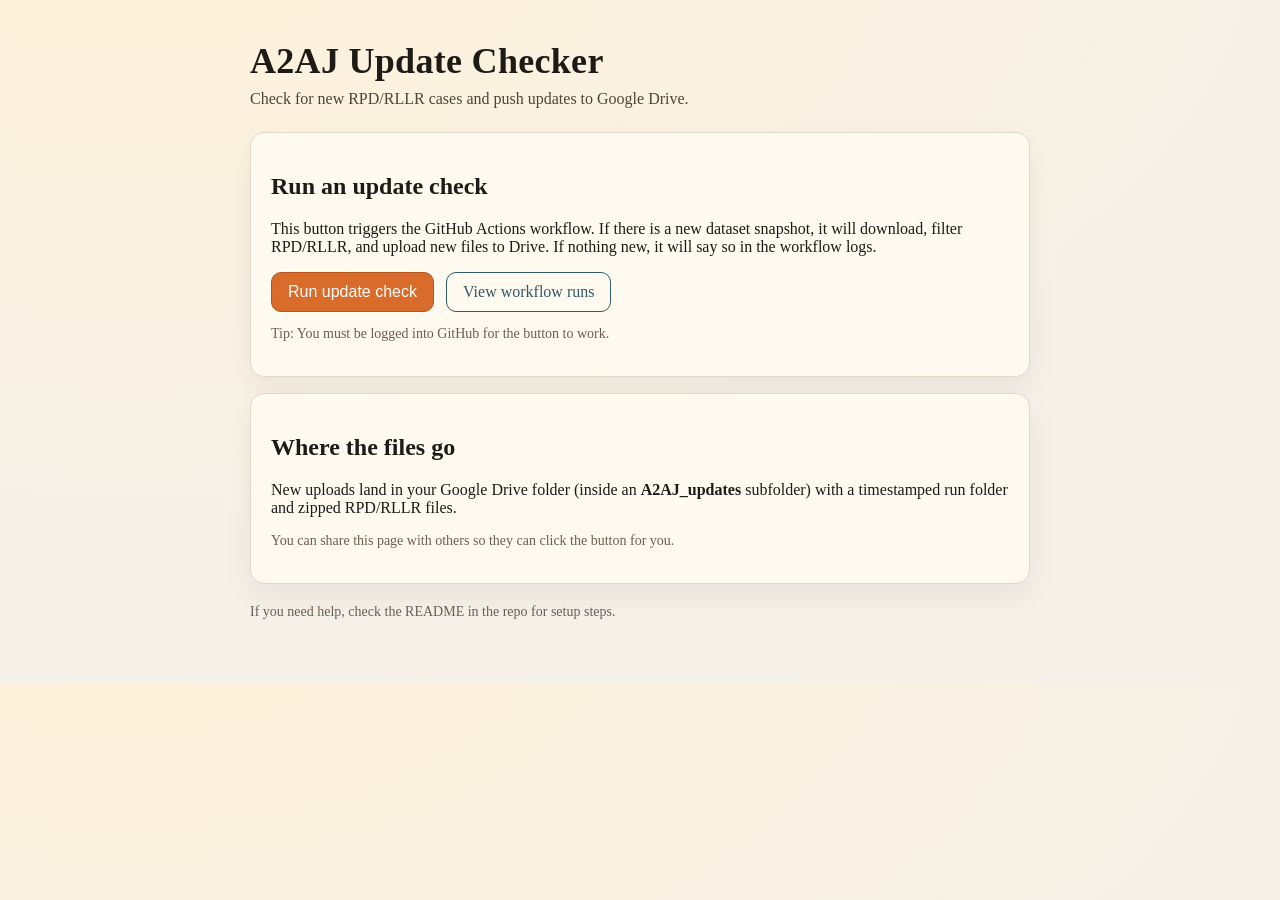
==== docs/index.html @ 6498cf1c "A2AJ updater site + workflow" ====
<!doctype html>
<html lang="en">
<head>
  <meta charset="utf-8" />
  <meta name="viewport" content="width=device-width, initial-scale=1" />
  <title>A2AJ Update Checker</title>
  <link rel="stylesheet" href="styles.css" />
</head>
<body>
  <main class="wrap">
    <header>
      <h1>A2AJ Update Checker</h1>
      <p class="sub">Check for new RPD/RLLR cases and push updates to Google Drive.</p>
    </header>

    <section class="card">
      <h2>Run an update check</h2>
      <p>This button triggers the GitHub Actions workflow. If there is a new dataset snapshot, it will download, filter RPD/RLLR, and upload new files to Drive. If nothing new, it will say so in the workflow logs.</p>
      <div class="actions">
        <button id="runBtn">Run update check</button>
        <a id="runsLink" class="secondary" href="#" target="_blank" rel="noreferrer">View workflow runs</a>
      </div>
      <p class="note">Tip: You must be logged into GitHub for the button to work.</p>
    </section>

    <section class="card">
      <h2>Where the files go</h2>
      <p>New uploads land in your Google Drive folder (inside an <strong>A2AJ_updates</strong> subfolder) with a timestamped run folder and zipped RPD/RLLR files.</p>
      <p class="muted">You can share this page with others so they can click the button for you.</p>
    </section>

    <footer>
      <p class="muted">If you need help, check the README in the repo for setup steps.</p>
    </footer>
  </main>

  <script src="app.js"></script>
</body>
</html>
---- docs/styles.css ----
:root {
  --bg: #f6f1e8;
  --ink: #1e1b16;
  --accent: #d96b2b;
  --accent-2: #315a65;
  --card: #fffaf0;
  --border: #e1d7c8;
}

* { box-sizing: border-box; }

body {
  margin: 0;
  font-family: "IBM Plex Serif", Georgia, "Times New Roman", serif;
  color: var(--ink);
  background: radial-gradient(1200px 600px at 10% -10%, #fff2da, var(--bg));
}

.wrap {
  max-width: 820px;
  margin: 40px auto 64px;
  padding: 0 20px;
}

header h1 {
  margin: 0 0 8px;
  font-size: 36px;
  letter-spacing: 0.3px;
}

.sub {
  margin: 0 0 24px;
  color: #4e4538;
}

.card {
  background: var(--card);
  border: 1px solid var(--border);
  border-radius: 14px;
  padding: 20px;
  margin-bottom: 16px;
  box-shadow: 0 12px 30px rgba(0, 0, 0, 0.06);
}

.actions {
  display: flex;
  gap: 12px;
  flex-wrap: wrap;
  margin-top: 12px;
}

button, .secondary {
  border-radius: 10px;
  border: 1px solid transparent;
  padding: 10px 16px;
  font-size: 16px;
  cursor: pointer;
}

button {
  background: var(--accent);
  color: white;
  border-color: #b45623;
}

button:hover { filter: brightness(0.95); }

.secondary {
  background: transparent;
  color: var(--accent-2);
  border-color: var(--accent-2);
  text-decoration: none;
  display: inline-flex;
  align-items: center;
}

.note, .muted {
  color: #6a5f50;
  font-size: 14px;
}

footer { margin-top: 20px; }
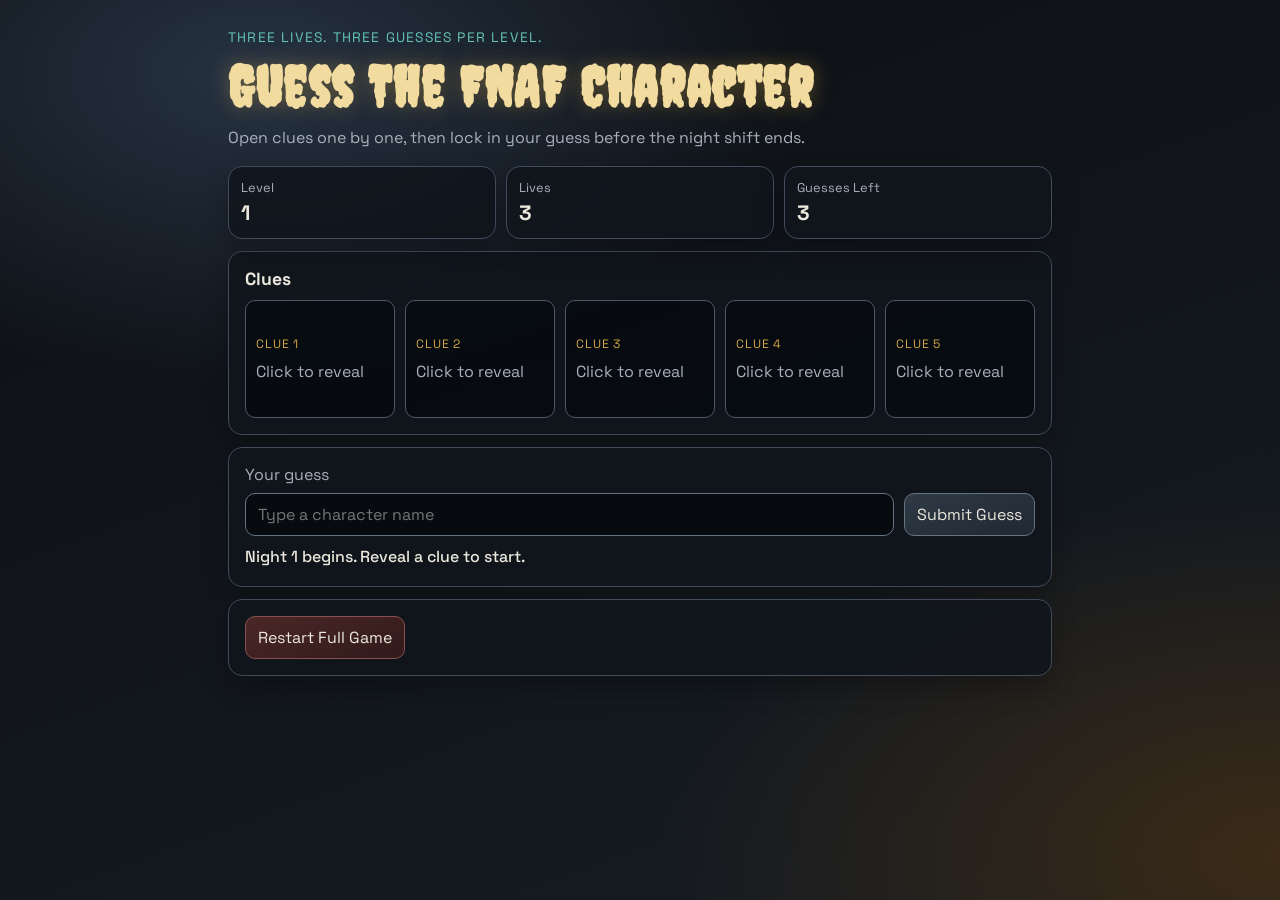
==== commit 08bcc4a0: "Build FNAF guessing game and add Pages deploy workflow" ====
--- a/docs/index.html
+++ b/docs/index.html
@@ -3,35 +3,53 @@
 <head>
   <meta charset="utf-8" />
   <meta name="viewport" content="width=device-width, initial-scale=1" />
-  <title>A2AJ Update Checker</title>
+  <title>FNAF: Guess The Character</title>
+  <link rel="preconnect" href="https://fonts.googleapis.com" />
+  <link rel="preconnect" href="https://fonts.gstatic.com" crossorigin />
+  <link href="https://fonts.googleapis.com/css2?family=Creepster&family=Space+Grotesk:wght@400;500;700&display=swap" rel="stylesheet" />
   <link rel="stylesheet" href="styles.css" />
 </head>
 <body>
-  <main class="wrap">
-    <header>
-      <h1>A2AJ Update Checker</h1>
-      <p class="sub">Check for new RPD/RLLR cases and push updates to Google Drive.</p>
+  <div class="fog"></div>
+  <main class="game-shell">
+    <header class="title-block">
+      <p class="eyebrow">Three lives. Three guesses per level.</p>
+      <h1>Guess The FNAF Character</h1>
+      <p class="subtitle">Open clues one by one, then lock in your guess before the night shift ends.</p>
     </header>
 
-    <section class="card">
-      <h2>Run an update check</h2>
-      <p>This button triggers the GitHub Actions workflow. If there is a new dataset snapshot, it will download, filter RPD/RLLR, and upload new files to Drive. If nothing new, it will say so in the workflow logs.</p>
-      <div class="actions">
-        <button id="runBtn">Run update check</button>
-        <a id="runsLink" class="secondary" href="#" target="_blank" rel="noreferrer">View workflow runs</a>
+    <section class="hud" aria-live="polite">
+      <div class="hud-item">
+        <span class="label">Level</span>
+        <strong id="levelValue">1</strong>
       </div>
-      <p class="note">Tip: You must be logged into GitHub for the button to work.</p>
+      <div class="hud-item">
+        <span class="label">Lives</span>
+        <strong id="livesValue">3</strong>
+      </div>
+      <div class="hud-item">
+        <span class="label">Guesses Left</span>
+        <strong id="guessesValue">3</strong>
+      </div>
     </section>
 
-    <section class="card">
-      <h2>Where the files go</h2>
-      <p>New uploads land in your Google Drive folder (inside an <strong>A2AJ_updates</strong> subfolder) with a timestamped run folder and zipped RPD/RLLR files.</p>
-      <p class="muted">You can share this page with others so they can click the button for you.</p>
+    <section class="panel">
+      <h2>Clues</h2>
+      <div id="clueGrid" class="clue-grid"></div>
     </section>
 
-    <footer>
-      <p class="muted">If you need help, check the README in the repo for setup steps.</p>
-    </footer>
+    <section class="panel controls">
+      <label for="guessInput">Your guess</label>
+      <div class="guess-row">
+        <input id="guessInput" type="text" placeholder="Type a character name" autocomplete="off" />
+        <button id="guessBtn" type="button">Submit Guess</button>
+      </div>
+      <p id="message" class="message">Night 1 begins. Reveal a clue to start.</p>
+    </section>
+
+    <section class="panel actions">
+      <button id="restartBtn" class="secondary" type="button">Restart Full Game</button>
+    </section>
   </main>
 
   <script src="app.js"></script>
--- a/docs/styles.css
+++ b/docs/styles.css
@@ -1,82 +1,239 @@
 :root {
-  --bg: #f6f1e8;
-  --ink: #1e1b16;
-  --accent: #d96b2b;
-  --accent-2: #315a65;
-  --card: #fffaf0;
-  --border: #e1d7c8;
-}
-
-* { box-sizing: border-box; }
+  --bg-1: #0d1014;
+  --bg-2: #171d24;
+  --panel: rgba(17, 22, 29, 0.86);
+  --panel-border: #404b5c;
+  --text: #ece8dd;
+  --muted: #a9b0bc;
+  --danger: #a82e2e;
+  --accent: #d1a445;
+  --accent-2: #64c4b5;
+  --ok: #61bc7a;
+}
+
+* {
+  box-sizing: border-box;
+}
 
 body {
   margin: 0;
-  font-family: "IBM Plex Serif", Georgia, "Times New Roman", serif;
-  color: var(--ink);
-  background: radial-gradient(1200px 600px at 10% -10%, #fff2da, var(--bg));
-}
-
-.wrap {
-  max-width: 820px;
-  margin: 40px auto 64px;
-  padding: 0 20px;
-}
-
-header h1 {
+  min-height: 100vh;
+  font-family: "Space Grotesk", "Segoe UI", sans-serif;
+  color: var(--text);
+  background:
+    radial-gradient(900px 520px at 20% 8%, #273343 0%, transparent 60%),
+    radial-gradient(1000px 580px at 100% 95%, #3b2b17 0%, transparent 62%),
+    linear-gradient(160deg, var(--bg-1), var(--bg-2));
+}
+
+.fog {
+  position: fixed;
+  inset: 0;
+  pointer-events: none;
+  background: repeating-linear-gradient(
+    0deg,
+    rgba(255, 255, 255, 0.015),
+    rgba(255, 255, 255, 0.015) 2px,
+    rgba(0, 0, 0, 0.02) 2px,
+    rgba(0, 0, 0, 0.02) 4px
+  );
+  opacity: 0.3;
+}
+
+.game-shell {
+  position: relative;
+  z-index: 1;
+  max-width: 860px;
+  margin: 0 auto;
+  padding: 28px 18px 40px;
+}
+
+.title-block {
+  margin-bottom: 18px;
+}
+
+.eyebrow {
   margin: 0 0 8px;
-  font-size: 36px;
-  letter-spacing: 0.3px;
-}
-
-.sub {
-  margin: 0 0 24px;
-  color: #4e4538;
-}
-
-.card {
-  background: var(--card);
-  border: 1px solid var(--border);
+  color: var(--accent-2);
+  font-size: 0.86rem;
+  text-transform: uppercase;
+  letter-spacing: 1.2px;
+}
+
+h1 {
+  margin: 0;
+  font-family: "Creepster", cursive;
+  font-size: clamp(2rem, 6.5vw, 3.5rem);
+  letter-spacing: 1.2px;
+  color: #f2db9f;
+  text-shadow: 0 0 20px rgba(209, 164, 69, 0.35);
+}
+
+.subtitle {
+  margin: 8px 0 0;
+  color: var(--muted);
+}
+
+.hud {
+  display: grid;
+  grid-template-columns: repeat(3, minmax(0, 1fr));
+  gap: 10px;
+  margin-bottom: 12px;
+}
+
+.hud-item,
+.panel {
+  background: var(--panel);
+  border: 1px solid var(--panel-border);
   border-radius: 14px;
-  padding: 20px;
-  margin-bottom: 16px;
-  box-shadow: 0 12px 30px rgba(0, 0, 0, 0.06);
-}
-
-.actions {
+  box-shadow: 0 12px 25px rgba(0, 0, 0, 0.25);
+}
+
+.hud-item {
+  padding: 12px;
+}
+
+.hud-item .label {
+  display: block;
+  font-size: 0.8rem;
+  color: var(--muted);
+  margin-bottom: 4px;
+}
+
+.hud-item strong {
+  font-size: 1.3rem;
+}
+
+.panel {
+  padding: 16px;
+  margin-top: 12px;
+}
+
+.panel h2 {
+  margin: 0 0 10px;
+  font-size: 1.1rem;
+}
+
+.clue-grid {
+  display: grid;
+  grid-template-columns: repeat(5, minmax(0, 1fr));
+  gap: 10px;
+}
+
+.clue-card {
+  border: 1px solid #4f5968;
+  border-radius: 10px;
+  background: rgba(5, 9, 13, 0.7);
+  color: var(--text);
+  min-height: 118px;
+  padding: 10px;
+  cursor: pointer;
+  font: inherit;
+  text-align: left;
+  transition: transform 0.18s ease, border-color 0.18s ease;
+}
+
+.clue-card:hover {
+  transform: translateY(-2px);
+  border-color: var(--accent-2);
+}
+
+.clue-card .clue-title {
+  display: block;
+  font-size: 0.76rem;
+  text-transform: uppercase;
+  letter-spacing: 0.85px;
+  color: var(--accent);
+}
+
+.clue-card .clue-text {
+  display: block;
+  margin-top: 10px;
+  color: var(--muted);
+  line-height: 1.3;
+}
+
+.clue-card.revealed {
+  border-color: #6f8baa;
+  background: rgba(30, 40, 52, 0.7);
+}
+
+.clue-card.revealed .clue-text {
+  color: #e5eaf1;
+}
+
+.controls label {
+  display: inline-block;
+  margin-bottom: 8px;
+  color: var(--muted);
+}
+
+.guess-row {
   display: flex;
-  gap: 12px;
+  gap: 10px;
   flex-wrap: wrap;
-  margin-top: 12px;
-}
-
-button, .secondary {
+}
+
+input,
+button {
   border-radius: 10px;
-  border: 1px solid transparent;
-  padding: 10px 16px;
-  font-size: 16px;
+  border: 1px solid #667383;
+  padding: 10px 12px;
+  font: inherit;
+}
+
+input {
+  flex: 1 1 250px;
+  background: rgba(7, 11, 15, 0.9);
+  color: var(--text);
+}
+
+input:focus {
+  outline: 2px solid rgba(100, 196, 181, 0.5);
+  border-color: var(--accent-2);
+}
+
+button {
+  background: linear-gradient(160deg, #2f3a46, #202832);
+  color: var(--text);
   cursor: pointer;
 }
 
-button {
-  background: var(--accent);
-  color: white;
-  border-color: #b45623;
-}
-
-button:hover { filter: brightness(0.95); }
+button:hover {
+  border-color: var(--accent-2);
+}
+
+button:disabled,
+.clue-card:disabled {
+  cursor: not-allowed;
+  opacity: 0.5;
+}
 
 .secondary {
-  background: transparent;
-  color: var(--accent-2);
-  border-color: var(--accent-2);
-  text-decoration: none;
-  display: inline-flex;
-  align-items: center;
-}
-
-.note, .muted {
-  color: #6a5f50;
-  font-size: 14px;
-}
-
-footer { margin-top: 20px; }
+  border-color: #8b4f4f;
+  background: linear-gradient(160deg, #4b2727, #311a1a);
+}
+
+.message {
+  margin: 10px 0 0;
+  min-height: 24px;
+  font-weight: 500;
+}
+
+.message.good {
+  color: var(--ok);
+}
+
+.message.bad {
+  color: #ff8b8b;
+}
+
+@media (max-width: 760px) {
+  .clue-grid {
+    grid-template-columns: repeat(2, minmax(0, 1fr));
+  }
+
+  .hud {
+    grid-template-columns: 1fr;
+  }
+}
